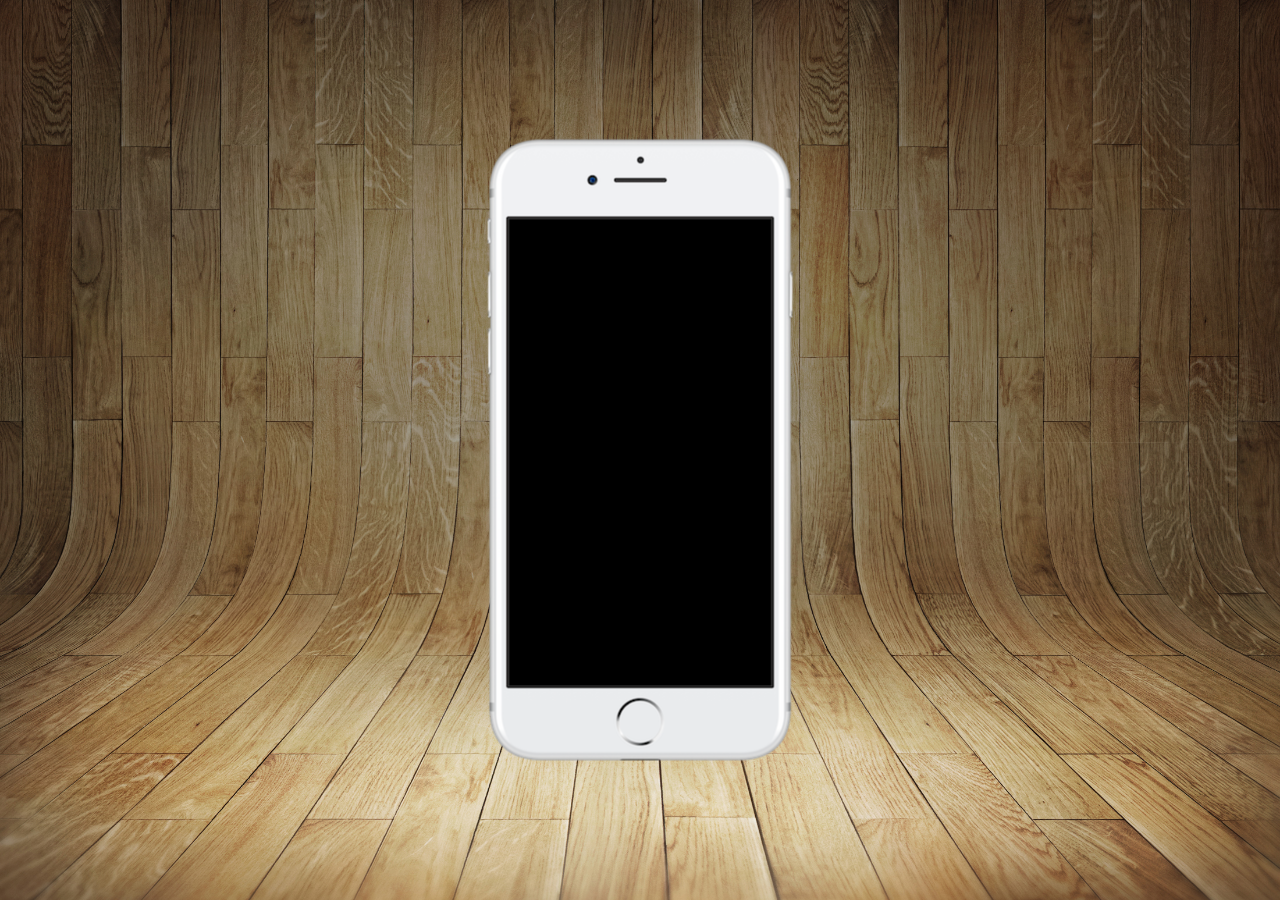
==== index.html @ b8eda9f9 "index fundo" ====
<!DOCTYPE html>
<html lang="pt-br">
<head>
    <meta charset="UTF-8">
    <meta http-equiv="X-UA-Compatible" content="IE=edge">
    <meta name="viewport" content="width=device-width, initial-scale=1.0">
    <title>Redes sociais</title>
    <link rel="stylesheet" href="estilo/style.css">
    <link rel="shortcut icon" href="favicon.ico" type="image/x-icon">
</head>
<body>
    <section id="telefone">

    </section>
    <section id="redes-sociais"> 

    </section>
</body>
</html>
---- estilo/style.css ----
@charset "utf-8";

*{
    margin: 0px;
    padding: 0px;
    font-family: Arial, Helvetica, sans-serif;
}

html, body {
    height: 100vh;
    width: 100vw;
    background-color:pink ;
}
body{
    background: url(../imagens/fundo-madeira.jpg) no-repeat top center;
    background-size: cover;
    background-attachment: fixed;
}

main{
    position: relative;
    height: 100vh;
    background-color: palevioletred;
}
section#telefone{
position: absolute;
top: 50%;
left: 50%;
transform: translate(-50%, -50%);
height: 627px;
width: 311px;
background: url(../imagens/frame-iphone.png) no-repeat;
}
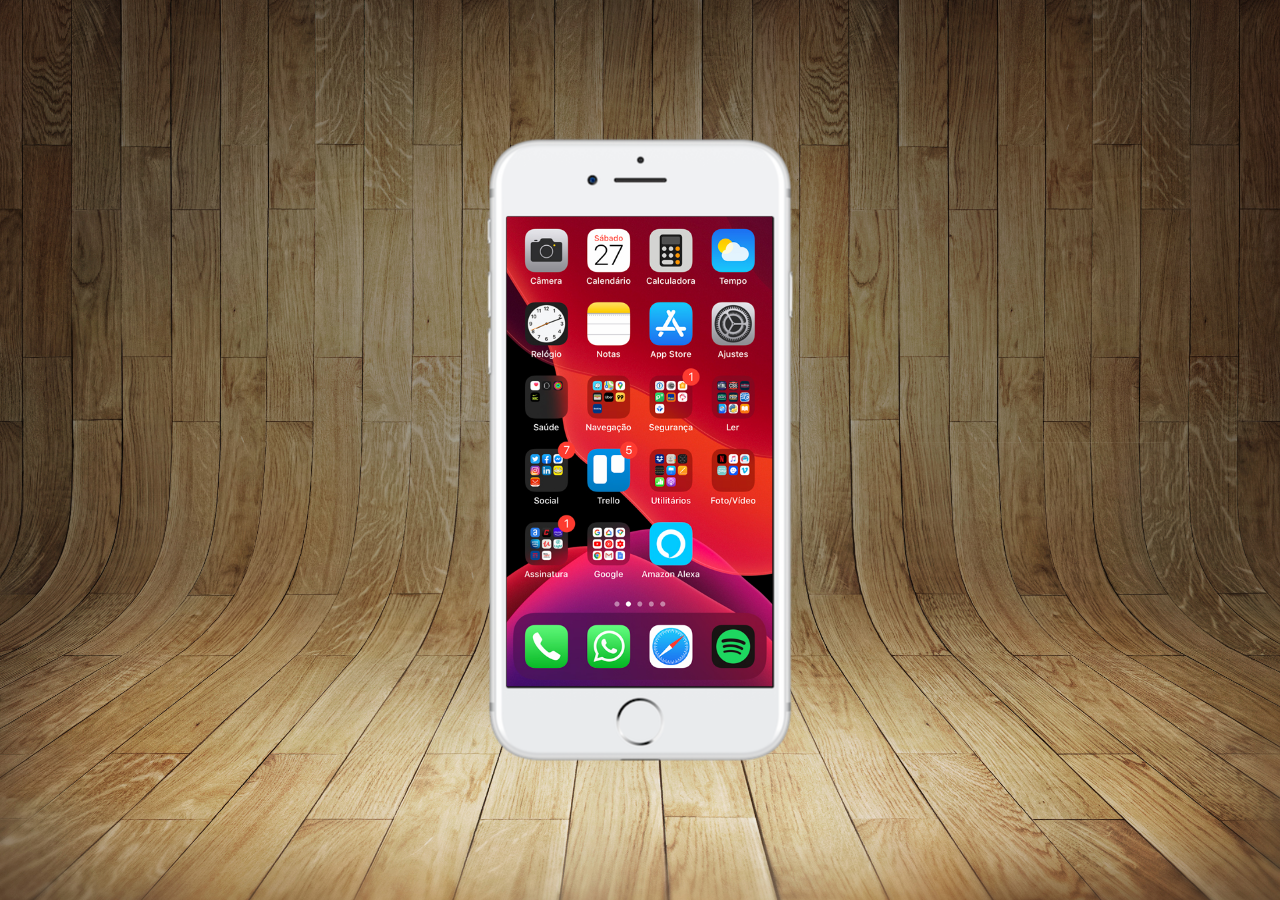
==== commit 8277fc97: "criei a tela home" ====
--- a/index.html
+++ b/index.html
@@ -10,7 +10,7 @@
 </head>
 <body>
     <section id="telefone">
-
+       <iframe src="home.html" name="tela" id="tela" frameborder="0"></iframe>
     </section>
     <section id="redes-sociais"> 
 
--- a/estilo/style.css
+++ b/estilo/style.css
@@ -30,4 +30,12 @@
 height: 627px;
 width: 311px;
 background: url(../imagens/frame-iphone.png) no-repeat;
+}
+iframe#tela{
+
+    position: absolute;
+    top: 80px;
+    left: 22px;
+    width: 266px;
+    height: 470px;
 }